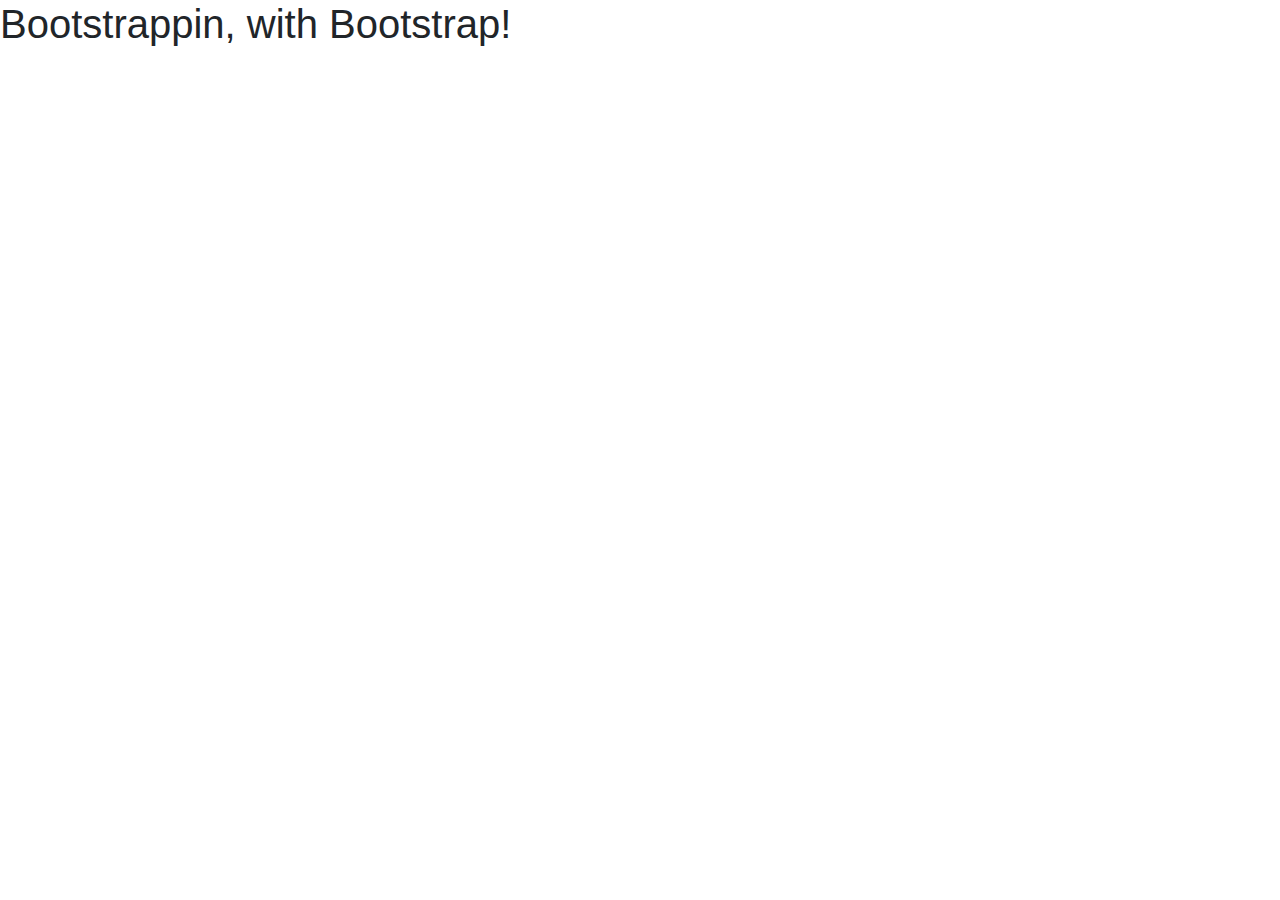
==== Index.html @ 2b07f963 "Add Starter Page" ====
<!doctype html>
<html lang="en">
    <head>
        <!-- Required meta tags -->
        <meta charset="utf-8">
        <meta name="viewport" content="width=device-width, initial-scale=1, shrink-to-fit=no">

        <!-- Bootstrap CSS -->
        <link rel="stylesheet" href="https://stackpath.bootstrapcdn.com/bootstrap/4.4.1/css/bootstrap.min.css" integrity="sha384-Vkoo8x4CGsO3+Hhxv8T/Q5PaXtkKtu6ug5TOeNV6gBiFeWPGFN9MuhOf23Q9Ifjh" crossorigin="anonymous">

        <title>Bootstrappin!</title>
    </head>
    <body>
        <h1>Bootstrappin, with Bootstrap!</h1>

        <!-- Optional JavaScript -->
        <!-- jQuery first, then Popper.js, then Bootstrap JS -->
        <script src="https://code.jquery.com/jquery-3.4.1.slim.min.js" integrity="sha384-J6qa4849blE2+poT4WnyKhv5vZF5SrPo0iEjwBvKU7imGFAV0wwj1yYfoRSJoZ+n" crossorigin="anonymous"></script>
        <script src="https://cdn.jsdelivr.net/npm/popper.js@1.16.0/dist/umd/popper.min.js" integrity="sha384-Q6E9RHvbIyZFJoft+2mJbHaEWldlvI9IOYy5n3zV9zzTtmI3UksdQRVvoxMfooAo" crossorigin="anonymous"></script>
        <script src="https://stackpath.bootstrapcdn.com/bootstrap/4.4.1/js/bootstrap.min.js" integrity="sha384-wfSDF2E50Y2D1uUdj0O3uMBJnjuUD4Ih7YwaYd1iqfktj0Uod8GCExl3Og8ifwB6" crossorigin="anonymous"></script>
    
    </body>
</html>
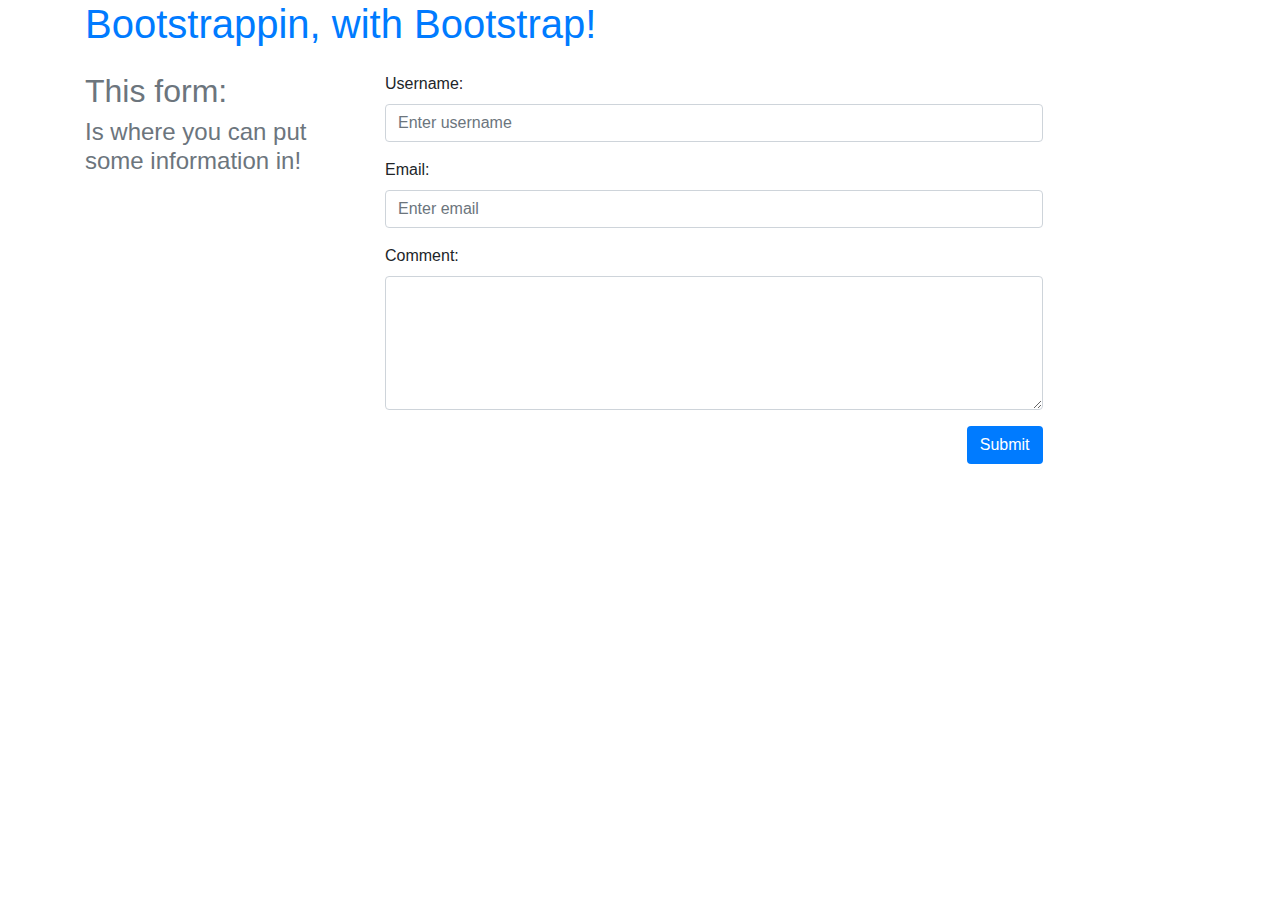
==== commit 98cfe0b1: "Get a basic form layout going" ====
--- a/Index.html
+++ b/Index.html
@@ -1,23 +1,72 @@
 <!doctype html>
 <html lang="en">
-    <head>
-        <!-- Required meta tags -->
-        <meta charset="utf-8">
-        <meta name="viewport" content="width=device-width, initial-scale=1, shrink-to-fit=no">
 
-        <!-- Bootstrap CSS -->
-        <link rel="stylesheet" href="https://stackpath.bootstrapcdn.com/bootstrap/4.4.1/css/bootstrap.min.css" integrity="sha384-Vkoo8x4CGsO3+Hhxv8T/Q5PaXtkKtu6ug5TOeNV6gBiFeWPGFN9MuhOf23Q9Ifjh" crossorigin="anonymous">
+<head>
+    <!-- Required meta tags -->
+    <meta charset="utf-8">
+    <meta name="viewport" content="width=device-width, initial-scale=1, shrink-to-fit=no">
 
-        <title>Bootstrappin!</title>
-    </head>
-    <body>
+    <!-- Bootstrap CSS -->
+    <link rel="stylesheet" href="https://stackpath.bootstrapcdn.com/bootstrap/4.4.1/css/bootstrap.min.css"
+        integrity="sha384-Vkoo8x4CGsO3+Hhxv8T/Q5PaXtkKtu6ug5TOeNV6gBiFeWPGFN9MuhOf23Q9Ifjh" crossorigin="anonymous">
+
+    <title>Bootstrappin!</title>
+</head>
+<body>
+    <div class="container mb-4 text-primary">
         <h1>Bootstrappin, with Bootstrap!</h1>
+    </div>
 
-        <!-- Optional JavaScript -->
-        <!-- jQuery first, then Popper.js, then Bootstrap JS -->
-        <script src="https://code.jquery.com/jquery-3.4.1.slim.min.js" integrity="sha384-J6qa4849blE2+poT4WnyKhv5vZF5SrPo0iEjwBvKU7imGFAV0wwj1yYfoRSJoZ+n" crossorigin="anonymous"></script>
-        <script src="https://cdn.jsdelivr.net/npm/popper.js@1.16.0/dist/umd/popper.min.js" integrity="sha384-Q6E9RHvbIyZFJoft+2mJbHaEWldlvI9IOYy5n3zV9zzTtmI3UksdQRVvoxMfooAo" crossorigin="anonymous"></script>
-        <script src="https://stackpath.bootstrapcdn.com/bootstrap/4.4.1/js/bootstrap.min.js" integrity="sha384-wfSDF2E50Y2D1uUdj0O3uMBJnjuUD4Ih7YwaYd1iqfktj0Uod8GCExl3Og8ifwB6" crossorigin="anonymous"></script>
-    
-    </body>
+    <div class="container">
+        <div class="row">
+            <div class="col-md-3">
+                <div class="text-secondary">
+                    <h2>This form:</h2>
+                    <h4>Is where you can put some information in!</h4>
+                </div>
+            </div>
+            <div class="col-md-9">
+                <div>
+                    <div class="form-group">
+                        <label class="control-label col-sm-2" for="username">Username:</label>
+                        <div class="col-sm-10">
+                            <input type="username" class="form-control" id="username" placeholder="Enter username" name="username">
+                        </div>
+                    </div>
+                    <div class="form-group">
+                        <label class="control-label col-sm-2" for="email">Email:</label>
+                        <div class="col-sm-10">
+                            <input type="email" class="form-control" id="email" placeholder="Enter email" name="email">
+                        </div>
+                    </div>
+                    <div class="form-group">
+                        <label class="control-label col-sm-2" for="comment">Comment:</label>
+                        <div class="col-sm-10">
+                            <textarea class="form-control" rows="5" id="comment"></textarea>
+                        </div>
+                    </div>
+                    <div class="form-group">
+                        <div class="col-sm-offset-2 col-sm-10 text-right">
+                            <button type="submit" class="btn btn-default text-white bg-primary">Submit</button>
+                        </div>
+                    </div>
+                </div>
+            </div>
+        </div>
+    </div>
+
+    <!-- Optional JavaScript -->
+    <!-- jQuery first, then Popper.js, then Bootstrap JS -->
+    <script src="https://code.jquery.com/jquery-3.4.1.slim.min.js"
+        integrity="sha384-J6qa4849blE2+poT4WnyKhv5vZF5SrPo0iEjwBvKU7imGFAV0wwj1yYfoRSJoZ+n"
+        crossorigin="anonymous"></script>
+    <script src="https://cdn.jsdelivr.net/npm/popper.js@1.16.0/dist/umd/popper.min.js"
+        integrity="sha384-Q6E9RHvbIyZFJoft+2mJbHaEWldlvI9IOYy5n3zV9zzTtmI3UksdQRVvoxMfooAo"
+        crossorigin="anonymous"></script>
+    <script src="https://stackpath.bootstrapcdn.com/bootstrap/4.4.1/js/bootstrap.min.js"
+        integrity="sha384-wfSDF2E50Y2D1uUdj0O3uMBJnjuUD4Ih7YwaYd1iqfktj0Uod8GCExl3Og8ifwB6"
+        crossorigin="anonymous"></script>
+
+</body>
+
 </html>